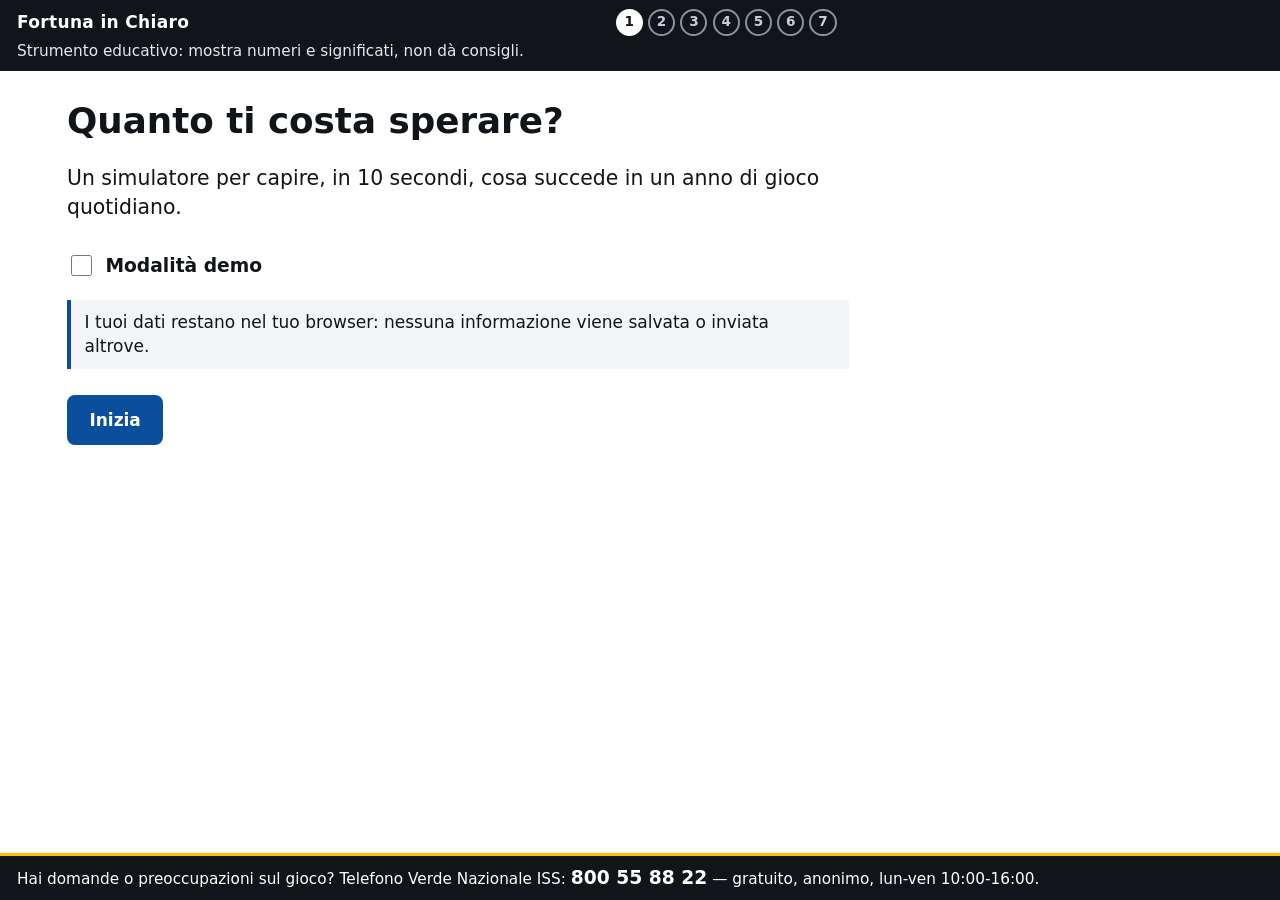
==== app/index.html @ 7811f3f0 "Stanza Esperienza: 7 schermate, simulazione animata, quiz, cruscotto; README e tracciabilita Co-Auth" ====
<!DOCTYPE html>
<html lang="it">
<head>
<meta charset="utf-8">
<meta name="viewport" content="width=device-width, initial-scale=1">
<title>Fortuna in Chiaro — Quanto ti costa sperare?</title>
<link rel="stylesheet" href="style.css">
</head>
<body>
<a class="skip" href="#main">Vai al contenuto</a>

<header class="bar bar-top" role="banner">
  <div class="brand">Fortuna in Chiaro</div>
  <ol class="steps" id="steps" aria-label="Avanzamento"></ol>
  <div class="bar-actions">
    <span class="demo-badge" id="demo-badge" hidden>Modalità demo</span>
    <button type="button" class="btn btn-ghost" id="btn-ricomincia-top" hidden>Ricomincia</button>
  </div>
  <p class="disclaimer">Strumento educativo: mostra numeri e significati, non dà consigli.</p>
</header>

<main id="main" tabindex="-1">

  <!-- 1. Benvenuto -->
  <section class="screen" data-screen="1" aria-labelledby="t1">
    <h1 id="t1">Quanto ti costa sperare?</h1>
    <p class="lead">Un simulatore per capire, in 10 secondi, cosa succede in un anno di gioco quotidiano.</p>
    <label class="toggle">
      <input type="checkbox" id="demo-toggle">
      <span>Modalità demo</span>
    </label>
    <p class="note" id="demo-info"></p>
    <p class="privacy">I tuoi dati restano nel tuo browser: nessuna informazione viene salvata o inviata altrove.</p>
    <div class="nav">
      <button type="button" class="btn btn-primary" id="btn-inizia">Inizia</button>
    </div>
  </section>

  <!-- 2. Quiz prima -->
  <section class="screen" data-screen="2" aria-labelledby="t2" hidden>
    <h1 id="t2">Prima di cominciare: tre domande</h1>
    <form id="quiz-prima" class="quiz" novalidate></form>
    <div class="nav">
      <button type="button" class="btn" data-nav="back">Indietro</button>
      <button type="button" class="btn btn-primary" id="avanti-2" disabled>Avanti</button>
    </div>
  </section>

  <!-- 3. La mia abitudine -->
  <section class="screen" data-screen="3" aria-labelledby="t3" hidden>
    <h1 id="t3">La mia abitudine</h1>
    <div class="layout-2">
      <div id="lista-giochi" class="giochi"></div>
      <aside class="riepilogo" aria-live="polite">
        <h2>La tua spesa</h2>
        <div id="riepilogo-spesa"></div>
      </aside>
    </div>
    <div class="nav">
      <button type="button" class="btn" data-nav="back">Indietro</button>
      <button type="button" class="btn btn-primary" id="avanti-3">Avanti</button>
    </div>
  </section>

  <!-- 4. Un anno in 10 secondi -->
  <section class="screen" data-screen="4" aria-labelledby="t4" hidden>
    <h1 id="t4">Un anno in 10 secondi</h1>
    <p class="note" id="seme-info"></p>
    <div class="layout-2 sim">
      <div class="sim-anim">
        <div class="progress" aria-hidden="true"><div class="progress-fill" id="sim-progress"></div></div>
        <p class="giorno" id="sim-giorno">Giorno 0 di 365</p>
        <div class="contatori" aria-live="off">
          <div class="cont"><span class="cont-l">Speso</span><span class="cont-v" id="c-speso">0 €</span></div>
          <div class="cont"><span class="cont-l">Vinto</span><span class="cont-v" id="c-vinto">0 €</span></div>
          <div class="cont cont-perso"><span class="cont-l">Perso</span><span class="cont-v" id="c-perso">0 €</span></div>
        </div>
        <div class="calendario" id="calendario" aria-hidden="true"></div>
        <p class="legenda"><span class="sw sw-spesa"></span> giorno di gioco <span class="sw sw-vinto"></span> vincita da 100 € in su</p>
        <ul class="vincite" id="vincite" aria-label="Vincite da 100 euro in su"></ul>
      </div>
      <aside class="atteso" aria-labelledby="t4b">
        <h2 id="t4b">Valore atteso esatto</h2>
        <p class="note">Calcolato dalla tabella premi, non dal caso.</p>
        <dl id="atteso-dl"></dl>
        <p id="atteso-media"></p>
      </aside>
    </div>
    <div class="finale" id="sim-finale" aria-live="polite"></div>
    <div class="nav">
      <button type="button" class="btn" data-nav="back">Indietro</button>
      <button type="button" class="btn" id="btn-rivedi">Rivedi</button>
      <button type="button" class="btn btn-primary" data-nav="next">Avanti</button>
    </div>
  </section>

  <!-- 5. Capire i numeri -->
  <section class="screen" data-screen="5" aria-labelledby="t5" hidden>
    <h1 id="t5">Capire i numeri</h1>
    <div class="schede">
      <article class="scheda" aria-labelledby="sa">
        <h2 id="sa">La probabilità, vista</h2>
        <p id="sa-testo"></p>
        <canvas id="griglia" width="300" height="300" aria-label="Griglia di 10.000 puntini"></canvas>
        <label class="slider">Ingrandisci: <strong id="sa-k">1</strong> <span id="sa-u">griglia</span>
          <input type="range" id="sa-range" min="1" value="1">
        </label>
        <p id="sa-esito" aria-live="polite"></p>
        <p class="fonte" id="sa-fonte"></p>
      </article>
      <article class="scheda" aria-labelledby="sb">
        <h2 id="sb">Perché 'in media' si perde</h2>
        <p id="sb-testo"></p>
        <fieldset class="scelte" id="sb-scelte"><legend>Numero di giocate</legend></fieldset>
        <dl id="sb-dl" aria-live="polite"></dl>
        <p class="fonte" id="sb-fonte"></p>
      </article>
      <article class="scheda" aria-labelledby="sc">
        <h2 id="sc">I ritardatari non esistono</h2>
        <p id="sc-testo"></p>
        <button type="button" class="btn" id="sc-lancia">Lancia 10.000 estrazioni</button>
        <dl id="sc-dl" aria-live="polite"></dl>
        <p class="fonte" id="sc-fonte"></p>
      </article>
    </div>
    <div class="nav">
      <button type="button" class="btn" data-nav="back">Indietro</button>
      <button type="button" class="btn btn-primary" data-nav="next">Avanti</button>
    </div>
  </section>

  <!-- 6. Quiz dopo + trasferimento -->
  <section class="screen" data-screen="6" aria-labelledby="t6" hidden>
    <h1 id="t6">Di nuovo le tre domande, più una</h1>
    <form id="quiz-dopo" class="quiz" novalidate></form>
    <div class="nav">
      <button type="button" class="btn" data-nav="back">Indietro</button>
      <button type="button" class="btn btn-primary" id="avanti-6" disabled>Avanti</button>
    </div>
  </section>

  <!-- 7. Cruscotto -->
  <section class="screen" data-screen="7" aria-labelledby="t7" hidden>
    <h1 id="t7">Il tuo cruscotto</h1>
    <div id="cruscotto"></div>
    <p class="privacy">I tuoi dati restano nel tuo browser: nessuna informazione viene salvata o inviata altrove.</p>
    <div class="nav">
      <button type="button" class="btn" data-nav="back">Indietro</button>
      <button type="button" class="btn btn-primary" id="btn-ricomincia">Ricomincia</button>
    </div>
  </section>

</main>

<footer class="bar bar-bottom" role="contentinfo">
  <p id="numero-verde">Hai domande o preoccupazioni sul gioco? Telefono Verde Nazionale ISS: <strong>800 55 88 22</strong> — gratuito, anonimo, lun-ven 10:00-16:00.</p>
</footer>

<script src="data/giochi.js"></script>
<script src="data/quiz.js"></script>
<script src="src/motore.js"></script>
<script src="src/ui.js"></script>
</body>
</html>
---- app/style.css ----
/* Fortuna in Chiaro — stile sobrio, alto contrasto, font di sistema, mobile-first. */
:root {
  --bg: #ffffff;
  --fg: #111418;
  --muted: #4a5260;
  --line: #c9ced6;
  --panel: #f3f5f8;
  --accent: #0b4f9c;      /* blu: azioni */
  --accent-fg: #ffffff;
  --spesa: #5b6573;       /* grigio: denaro speso */
  --vinto: #0a7a3f;       /* verde: vinto */
  --perso: #a3141c;       /* rosso: perso */
  --focus: #ffbf00;
  --radius: 8px;
  font-size: 17px;
}
* { box-sizing: border-box; }
html, body { margin: 0; }
body {
  font-family: system-ui, -apple-system, "Segoe UI", Roboto, "Helvetica Neue", Arial, sans-serif;
  color: var(--fg);
  background: var(--bg);
  line-height: 1.45;
  padding-bottom: 5.5rem; /* spazio per il footer fisso */
}
.skip { position: absolute; left: -999px; }
.skip:focus { left: 1rem; top: 1rem; background: var(--fg); color: var(--bg); padding: .5rem; z-index: 99; }
:focus-visible { outline: 3px solid var(--focus); outline-offset: 2px; }
[hidden] { display: none !important; }

/* Barre fisse (BR-08) */
.bar { background: var(--fg); color: #fff; padding: .5rem 1rem; }
.bar-top {
  position: sticky; top: 0; z-index: 10;
  display: grid; grid-template-columns: minmax(0, 1fr) auto; gap: .25rem .75rem; align-items: center;
}
.brand { font-weight: 700; letter-spacing: .02em; }
.steps { display: none; list-style: none; margin: 0; padding: 0; gap: .3rem; }
.steps li { width: 1.6rem; height: 1.6rem; border-radius: 50%; border: 2px solid #8a93a1; color: #c9ced6;
  display: grid; place-items: center; font-size: .8rem; font-weight: 700; }
.steps li.done { background: #8a93a1; color: var(--fg); }
.steps li.current { background: #fff; border-color: #fff; color: var(--fg); }
.bar-actions { display: flex; gap: .5rem; align-items: center; justify-self: end; }
.demo-badge { background: var(--focus); color: #000; font-weight: 700; font-size: .8rem; padding: .15rem .5rem; border-radius: 4px; }
.disclaimer { grid-column: 1 / -1; margin: 0; font-size: .9rem; color: #e6e9ee; }
.bar-bottom {
  position: fixed; left: 0; right: 0; bottom: 0; z-index: 10;
  font-size: .9rem; border-top: 3px solid var(--focus);
}
.bar-bottom p { margin: 0; }
.bar-bottom strong { font-size: 1.1rem; white-space: nowrap; }

/* Struttura */
main { max-width: 1180px; margin: 0 auto; padding: 1rem; outline: none; }
h1:focus { outline: none; }
h1 { font-size: 1.7rem; line-height: 1.2; margin: .75rem 0 .75rem; }
h2 { font-size: 1.2rem; margin: 0 0 .5rem; }
.lead { font-size: 1.2rem; max-width: 40em; }
.note { color: var(--muted); font-size: .92rem; }
.privacy { background: var(--panel); border-left: 4px solid var(--accent); padding: .6rem .8rem; max-width: 46em; }
.layout-2 { display: grid; gap: 1rem; grid-template-columns: minmax(0, 1fr); }
.layout-2 > *, .schede > *, .bar-top > * { min-width: 0; }
body { overflow-wrap: break-word; }
.nav { display: flex; flex-wrap: wrap; gap: .6rem; margin: 1.5rem 0 1rem; }

/* Pulsanti e input */
.btn {
  font: inherit; font-weight: 600; padding: .65rem 1.2rem; min-height: 44px;
  border: 2px solid var(--accent); border-radius: var(--radius); background: #fff; color: var(--accent); cursor: pointer;
}
.btn:hover { background: #e8f0fa; }
.btn-primary { background: var(--accent); color: var(--accent-fg); }
.btn-primary:hover { background: #083c77; }
.btn:disabled { border-color: var(--line); background: var(--panel); color: #8a93a1; cursor: not-allowed; }
.btn-ghost { border-color: #fff; background: transparent; color: #fff; padding: .35rem .8rem; min-height: 36px; }
.btn-ghost:hover { background: #2a2f37; }
input[type="number"], select {
  font: inherit; padding: .4rem .5rem; border: 2px solid var(--muted); border-radius: 6px; background: #fff; color: var(--fg);
  min-height: 40px;
}
input[type="number"] { width: 5.5rem; }
input[type="checkbox"], input[type="radio"] { width: 1.25rem; height: 1.25rem; accent-color: var(--accent); }
.toggle { display: inline-flex; gap: .6rem; align-items: center; font-weight: 600; font-size: 1.1rem; margin-top: .5rem; cursor: pointer; }

/* Quiz */
.quiz { display: grid; gap: 1rem; }
.domanda { border: 2px solid var(--line); border-radius: var(--radius); padding: .8rem 1rem; margin: 0; }
.domanda legend { font-weight: 700; padding: 0 .3rem; font-size: 1.05rem; }
.opzione { display: flex; gap: .6rem; align-items: center; padding: .45rem .3rem; cursor: pointer; border-radius: 6px; }
.opzione:hover { background: var(--panel); }
.spiegazione { margin: .5rem 0 0; padding: .5rem .7rem; background: var(--panel); border-radius: 6px; }
.spiegazione.ok { border-left: 4px solid var(--vinto); }
.spiegazione.ko { border-left: 4px solid var(--perso); }
.tag { display: inline-block; font-size: .78rem; font-weight: 700; padding: .05rem .4rem; border-radius: 4px; background: var(--panel); border: 1px solid var(--line); color: var(--muted); }

/* Abitudine */
.giochi { display: grid; gap: .8rem; }
.gioco { border: 2px solid var(--line); border-radius: var(--radius); padding: .8rem 1rem; }
.gioco.sel { border-color: var(--accent); }
.gioco-head { display: flex; gap: .6rem; align-items: center; font-weight: 700; font-size: 1.05rem; cursor: pointer; }
.gioco-dati { margin: .4rem 0; padding: 0; list-style: none; display: flex; flex-wrap: wrap; gap: .3rem 1.2rem; font-size: .95rem; }
.gioco-input { display: flex; flex-wrap: wrap; gap: .6rem; align-items: center; margin-top: .4rem; }
.fonte { font-size: .82rem; color: var(--muted); margin: .4rem 0 0; }
.riepilogo, .atteso { background: var(--panel); border-radius: var(--radius); padding: 1rem; align-self: start; }
.riepilogo dl, .atteso dl, .scheda dl { margin: 0; display: grid; grid-template-columns: auto auto; gap: .35rem 1rem; }
dt { color: var(--muted); }
dd { margin: 0; font-weight: 700; text-align: right; font-variant-numeric: tabular-nums; }
.big { font-size: 1.6rem; }
.avviso { font-weight: 600; color: var(--perso); }

/* Simulazione */
.progress { height: 10px; background: var(--panel); border-radius: 5px; overflow: hidden; border: 1px solid var(--line); }
.progress-fill { height: 100%; width: 0; background: var(--accent); }
.giorno { font-weight: 700; margin: .4rem 0; font-variant-numeric: tabular-nums; }
.contatori { display: grid; grid-template-columns: repeat(3, 1fr); gap: .5rem; }
.cont { background: var(--panel); border-radius: var(--radius); padding: .6rem; text-align: center; border-top: 5px solid var(--spesa); }
.cont:nth-child(2) { border-top-color: var(--vinto); }
.cont-perso { border-top-color: var(--perso); }
.cont-l { display: block; font-size: .9rem; color: var(--muted); font-weight: 600; }
.cont-v { display: block; font-size: 1.5rem; font-weight: 800; font-variant-numeric: tabular-nums; }
.calendario { display: grid; grid-template-rows: repeat(7, auto); grid-auto-flow: column; grid-auto-columns: 1fr; gap: 2px; margin-top: .8rem; }
.calendario span { aspect-ratio: 1; background: #e6e9ee; border-radius: 2px; }
.calendario span.g { background: var(--spesa); }
.calendario span.w { background: var(--vinto); }
.legenda { font-size: .85rem; color: var(--muted); display: flex; gap: .4rem; align-items: center; flex-wrap: wrap; }
.sw { display: inline-block; width: .9rem; height: .9rem; border-radius: 2px; }
.sw-spesa { background: var(--spesa); } .sw-vinto { background: var(--vinto); margin-left: .6rem; }
.vincite { list-style: none; padding: 0; margin: .3rem 0 0; font-size: .9rem; max-height: 7.5rem; overflow: auto; }
.vincite li { padding: .1rem 0; }
.finale { font-size: 1.15rem; margin-top: 1rem; }
.finale p { margin: .4rem 0; }
.finale strong { font-size: 1.25rem; }

/* Schede */
.schede { display: grid; gap: 1rem; }
.scheda { border: 2px solid var(--line); border-radius: var(--radius); padding: 1rem; display: flex; flex-direction: column; gap: .5rem; }
.scheda p { margin: 0; }
#griglia { width: 100%; max-width: 300px; height: auto; border: 1px solid var(--line); align-self: center; image-rendering: pixelated; }
.slider { display: block; }
.slider input { display: block; width: 100%; margin-top: .3rem; }
.scelte { border: 0; padding: 0; margin: 0; display: flex; flex-wrap: wrap; gap: .4rem; }
.scelte legend { font-weight: 600; margin-bottom: .3rem; }
.scelte label { display: inline-flex; gap: .3rem; align-items: center; border: 2px solid var(--line); border-radius: 6px; padding: .3rem .6rem; cursor: pointer; }
.scheda .fonte { margin-top: auto; padding-top: .4rem; border-top: 1px solid var(--line); }

/* Cruscotto: leggibile da proiettore */
.cr-quiz { display: grid; grid-template-columns: 1fr 1fr; gap: 1rem; text-align: center; }
.cr-box { background: var(--panel); border-radius: var(--radius); padding: 1rem; }
.cr-l { display: block; font-size: 1.2rem; color: var(--muted); font-weight: 700; text-transform: uppercase; letter-spacing: .05em; }
.cr-v { display: block; font-size: 3.6rem; font-weight: 800; line-height: 1.1; font-variant-numeric: tabular-nums; }
.cr-dopo { border: 3px solid var(--accent); }
.cr-delta { font-size: 1.5rem; font-weight: 700; text-align: center; margin: 1rem 0; }
.cr-trasf { font-size: 1.3rem; text-align: center; }
.cr-num { display: grid; gap: 1rem; margin-top: 1rem; }
.cr-num .cr-v { font-size: 2.4rem; }
.cr-num .cr-box { text-align: center; }
.cr-num .cr-perso { border-top: 6px solid var(--perso); }

@media (min-width: 760px) {
  .steps { display: flex; }
  .bar-top { grid-template-columns: auto 1fr auto; }
  .steps { justify-self: center; }
  h1 { font-size: 2.1rem; }
  .layout-2 { grid-template-columns: minmax(0, 1.6fr) minmax(0, 1fr); }
  .schede { grid-template-columns: repeat(3, minmax(0, 1fr)); }
  .cont-v { font-size: 2.1rem; }
  .cr-num { grid-template-columns: repeat(3, 1fr); }
  .cr-v { font-size: 5rem; }
}
@media (prefers-reduced-motion: reduce) {
  * { scroll-behavior: auto !important; }
}
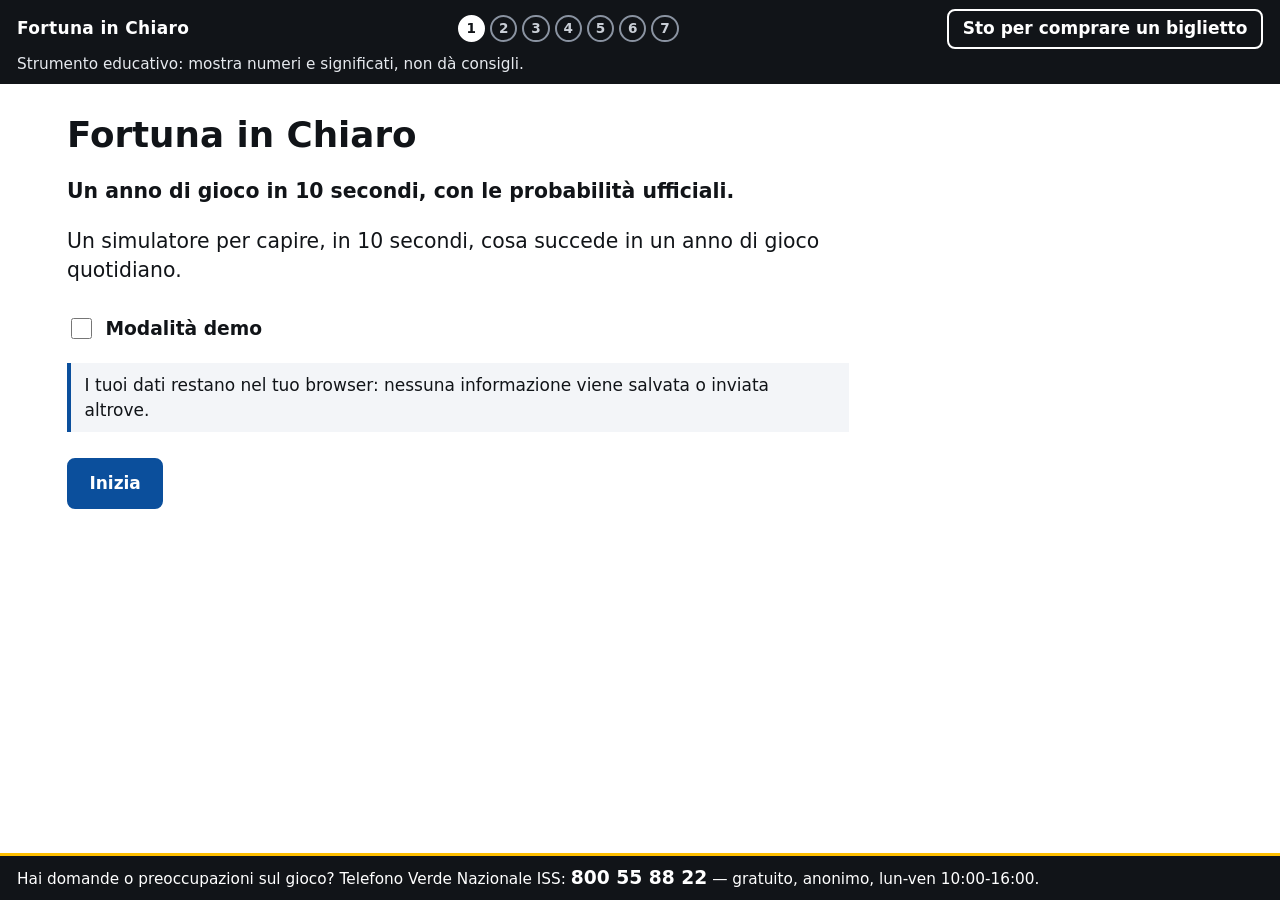
==== commit a3a7efa0: "Checkpoint 14:30: Lotto tolto, Pausa e Conto attivo, nome Fortuna in Chiaro Decisioni dell'utente re" ====
--- a/app/index.html
+++ b/app/index.html
@@ -3,7 +3,7 @@
 <head>
 <meta charset="utf-8">
 <meta name="viewport" content="width=device-width, initial-scale=1">
-<title>Fortuna in Chiaro — Quanto ti costa sperare?</title>
+<title>Fortuna in Chiaro</title>
 <link rel="stylesheet" href="style.css">
 </head>
 <body>
@@ -14,6 +14,7 @@
   <ol class="steps" id="steps" aria-label="Avanzamento"></ol>
   <div class="bar-actions">
     <span class="demo-badge" id="demo-badge" hidden>Modalità demo</span>
+    <button type="button" class="btn btn-ghost" id="btn-pausa" hidden>Sto per comprare un biglietto</button>
     <button type="button" class="btn btn-ghost" id="btn-ricomincia-top" hidden>Ricomincia</button>
   </div>
   <p class="disclaimer">Strumento educativo: mostra numeri e significati, non dà consigli.</p>
@@ -23,7 +24,8 @@
 
   <!-- 1. Benvenuto -->
   <section class="screen" data-screen="1" aria-labelledby="t1">
-    <h1 id="t1">Quanto ti costa sperare?</h1>
+    <h1 id="t1">Fortuna in Chiaro</h1>
+    <p class="lead"><strong>Un anno di gioco in 10 secondi, con le probabilità ufficiali.</strong></p>
     <p class="lead">Un simulatore per capire, in 10 secondi, cosa succede in un anno di gioco quotidiano.</p>
     <label class="toggle">
       <input type="checkbox" id="demo-toggle">
@@ -54,8 +56,14 @@
       <aside class="riepilogo" aria-live="polite">
         <h2>La tua spesa</h2>
         <div id="riepilogo-spesa"></div>
+        <div class="soglia">
+          <label for="soglia">La tua soglia di spesa mensile (facoltativa)</label>
+          <div class="soglia-input"><input type="number" id="soglia" min="0" step="1" inputmode="numeric" placeholder="es. 100"> <span>€ al mese</span></div>
+          <p class="note">La scegli tu. Serve solo a confrontarla con la spesa qui sopra; non viene salvata.</p>
+        </div>
       </aside>
     </div>
+    <div class="parlarne" id="parlarne-3" aria-live="polite" hidden></div>
     <div class="nav">
       <button type="button" class="btn" data-nav="back">Indietro</button>
       <button type="button" class="btn btn-primary" id="avanti-3">Avanti</button>
@@ -66,6 +74,7 @@
   <section class="screen" data-screen="4" aria-labelledby="t4" hidden>
     <h1 id="t4">Un anno in 10 secondi</h1>
     <p class="note" id="seme-info"></p>
+    <div id="vista-mia">
     <div class="layout-2 sim">
       <div class="sim-anim">
         <div class="progress" aria-hidden="true"><div class="progress-fill" id="sim-progress"></div></div>
@@ -75,6 +84,8 @@
           <div class="cont"><span class="cont-l">Vinto</span><span class="cont-v" id="c-vinto">0 €</span></div>
           <div class="cont cont-perso"><span class="cont-l">Perso</span><span class="cont-v" id="c-perso">0 €</span></div>
         </div>
+        <div class="toast-zona"><div class="toast" id="toast" aria-live="polite" hidden></div></div>
+        <p class="conto-vincite" id="conto-vincite"></p>
         <div class="calendario" id="calendario" aria-hidden="true"></div>
         <p class="legenda"><span class="sw sw-spesa"></span> giorno di gioco <span class="sw sw-vinto"></span> vincita da 100 € in su</p>
         <ul class="vincite" id="vincite" aria-label="Vincite da 100 euro in su"></ul>
@@ -84,12 +95,16 @@
         <p class="note">Calcolato dalla tabella premi, non dal caso.</p>
         <dl id="atteso-dl"></dl>
         <p id="atteso-media"></p>
+        <div class="stadi-box" id="stadi-anno"></div>
       </aside>
     </div>
     <div class="finale" id="sim-finale" aria-live="polite"></div>
+    </div>
+    <div class="banco" id="vista-banco" aria-live="polite" hidden></div>
     <div class="nav">
       <button type="button" class="btn" data-nav="back">Indietro</button>
       <button type="button" class="btn" id="btn-rivedi">Rivedi</button>
+      <button type="button" class="btn" id="btn-banco" disabled>Dalla parte del banco</button>
       <button type="button" class="btn btn-primary" data-nav="next">Avanti</button>
     </div>
   </section>
@@ -101,6 +116,7 @@
       <article class="scheda" aria-labelledby="sa">
         <h2 id="sa">La probabilità, vista</h2>
         <p id="sa-testo"></p>
+        <div class="stadi-box" id="sa-stadi"></div>
         <canvas id="griglia" width="300" height="300" aria-label="Griglia di 10.000 puntini"></canvas>
         <label class="slider">Ingrandisci: <strong id="sa-k">1</strong> <span id="sa-u">griglia</span>
           <input type="range" id="sa-range" min="1" value="1">
@@ -143,6 +159,7 @@
   <section class="screen" data-screen="7" aria-labelledby="t7" hidden>
     <h1 id="t7">Il tuo cruscotto</h1>
     <div id="cruscotto"></div>
+    <div class="parlarne" id="parlarne-7" hidden></div>
     <p class="privacy">I tuoi dati restano nel tuo browser: nessuna informazione viene salvata o inviata altrove.</p>
     <div class="nav">
       <button type="button" class="btn" data-nav="back">Indietro</button>
@@ -151,6 +168,16 @@
   </section>
 
 </main>
+
+<div class="pausa" id="pausa" role="dialog" aria-modal="true" aria-labelledby="pausa-t" hidden>
+  <div class="pausa-box">
+    <h2 id="pausa-t">Pausa e Conto: i numeri di questo biglietto</h2>
+    <label>Biglietto <select id="pausa-gioco"></select></label>
+    <dl id="pausa-dl"></dl>
+    <p class="pausa-timer" id="pausa-timer" aria-live="polite"></p>
+    <button type="button" class="btn btn-primary" id="pausa-chiudi">Chiudi</button>
+  </div>
+</div>
 
 <footer class="bar bar-bottom" role="contentinfo">
   <p id="numero-verde">Hai domande o preoccupazioni sul gioco? Telefono Verde Nazionale ISS: <strong>800 55 88 22</strong> — gratuito, anonimo, lun-ven 10:00-16:00.</p>
--- a/app/style.css
+++ b/app/style.css
@@ -156,7 +156,63 @@
 .cr-num .cr-box { text-align: center; }
 .cr-num .cr-perso { border-top: 6px solid var(--perso); }
 
+/* CR1: soglia e pannello "Vuoi parlarne con qualcuno?" */
+.soglia { margin-top: 1rem; padding-top: .8rem; border-top: 1px solid var(--line); }
+.soglia label { font-weight: 700; display: block; }
+.soglia-input { display: flex; gap: .4rem; align-items: center; margin-top: .3rem; }
+.soglia .note { margin: .3rem 0 0; }
+.parlarne { margin-top: 1rem; border: 3px solid var(--accent); border-radius: var(--radius); padding: 1rem 1.2rem; background: #f4f8fd; max-width: 46em; }
+.parlarne p { margin: .5rem 0; }
+.parlarne a.btn { display: inline-flex; align-items: center; text-decoration: none; }
+.parlarne .azioni { display: flex; flex-wrap: wrap; gap: .5rem; }
+.msg { margin: .5rem 0; padding: .6rem .8rem; background: #fff; border-left: 4px solid var(--line); font-style: italic; }
+
+/* L1: toast delle vincite e riepilogo per classe */
+.toast-zona { min-height: 4.2rem; margin-top: .6rem; }
+.toast { display: inline-flex; flex-direction: column; gap: .1rem; padding: .55rem 1rem; border-radius: var(--radius);
+  background: var(--vinto); color: #fff; box-shadow: 0 4px 14px rgba(0,0,0,.18); transition: background .3s ease; }
+.toast strong { font-size: 1.35rem; letter-spacing: .02em; }
+.toast span { font-size: 1.05rem; font-weight: 600; }
+.toast.t-saldo strong { text-decoration: line-through; opacity: .75; font-size: 1.05rem; }
+.toast.t-rimborso { background: var(--spesa); }
+.toast.t-piccole { background: #6b5a1e; }
+.toast.t-reali { background: var(--vinto); }
+.conto-vincite { font-size: .95rem; font-weight: 600; margin: .2rem 0 0; font-variant-numeric: tabular-nums; }
+.classi { margin-top: 1rem; border-top: 2px solid var(--line); padding-top: .8rem; font-size: 1rem; }
+.barra-classi { display: flex; height: 22px; border-radius: 4px; overflow: hidden; border: 1px solid var(--line); margin: .4rem 0; }
+.c-rimborso { background: var(--spesa); } .c-piccole { background: #b89a3a; } .c-reali { background: var(--vinto); }
+.lista-classi { list-style: none; padding: 0; margin: .3rem 0; }
+.lista-classi li { margin: .25rem 0; }
+.lista-classi .sw { vertical-align: middle; }
+.finale .classi strong { font-size: 1.1rem; }
+
+/* L3: stadi */
+.stadi-box h3 { font-size: 1.05rem; margin: 1rem 0 .3rem; }
+.stadi-box p { margin: .3rem 0; }
+.stadi { display: grid; grid-template-columns: repeat(auto-fill, minmax(11px, 1fr)); gap: 2px; margin: .4rem 0; max-width: 380px; }
+.stadi i { aspect-ratio: 1; background: #b9c0cb; border-radius: 2px; }
+.stadi i.win { background: var(--perso); outline: 2px solid var(--fg); }
+
+/* L2: Dalla parte del banco */
+.banco { margin-top: 1rem; }
+.banco-grid { display: grid; gap: 1rem; grid-template-columns: minmax(0, 1fr); }
+.banco dl { margin: 0; display: grid; grid-template-columns: auto auto; gap: .35rem 1rem; align-self: start; background: var(--panel); padding: 1rem; border-radius: var(--radius); }
+.folla { display: grid; grid-template-columns: repeat(10, 1fr); gap: 3px; max-width: 320px; }
+.folla i { aspect-ratio: 1; background: var(--perso); opacity: .8; border-radius: 3px; }
+.folla i.attivo { background: var(--vinto); opacity: 1; }
+.italia { margin-top: 1rem; border-left: 6px solid var(--perso); background: var(--panel); padding: .8rem 1rem; border-radius: var(--radius); }
+.italia h3 { margin: 0 0 .3rem; }
+.italia p { margin: .3rem 0; font-size: 1.1rem; }
+.italia .fonte { font-size: .82rem; }
+
+/* BR-17: Pausa e Conto */
+.pausa { position: fixed; inset: 0; z-index: 50; background: rgba(17,20,24,.6); display: grid; place-items: center; padding: 1rem; }
+.pausa-box { background: #fff; border-radius: var(--radius); padding: 1.2rem 1.4rem; max-width: 34rem; width: 100%; display: grid; gap: .7rem; }
+.pausa-box dl { margin: 0; display: grid; grid-template-columns: auto auto; gap: .35rem 1rem; }
+.pausa-timer { font-size: 1.2rem; font-weight: 600; margin: 0; }
+
 @media (min-width: 760px) {
+  .banco-grid { grid-template-columns: minmax(0, 1fr) minmax(0, 1.3fr); }
   .steps { display: flex; }
   .bar-top { grid-template-columns: auto 1fr auto; }
   .steps { justify-self: center; }
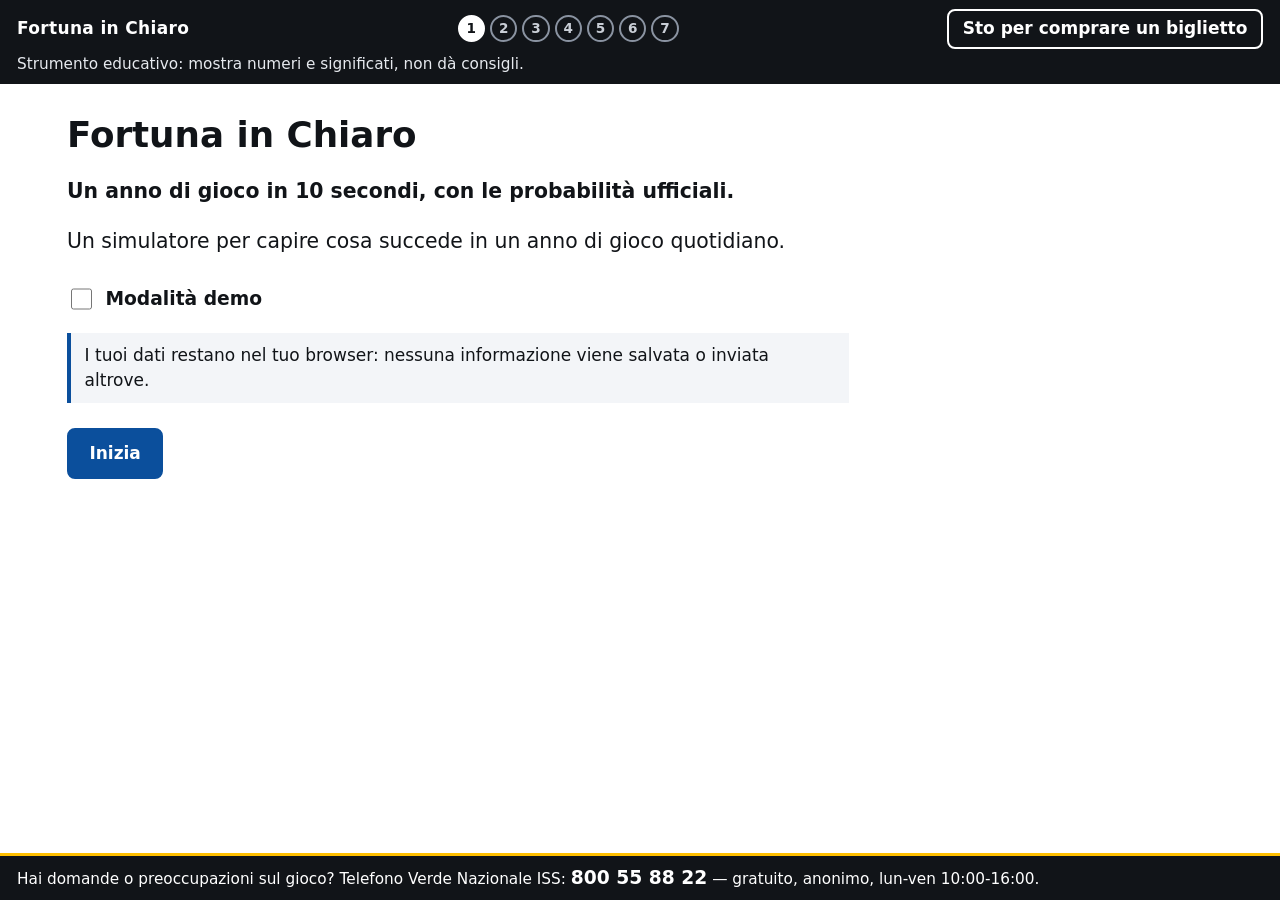
==== commit 7e724da1: "App v3: Lotto tolto, Pausa e Conto attiva di default, titolo Fortuna in Chiaro; 40 test verdi Co-Aut" ====
--- a/app/index.html
+++ b/app/index.html
@@ -26,7 +26,7 @@
   <section class="screen" data-screen="1" aria-labelledby="t1">
     <h1 id="t1">Fortuna in Chiaro</h1>
     <p class="lead"><strong>Un anno di gioco in 10 secondi, con le probabilità ufficiali.</strong></p>
-    <p class="lead">Un simulatore per capire, in 10 secondi, cosa succede in un anno di gioco quotidiano.</p>
+    <p class="lead">Un simulatore per capire cosa succede in un anno di gioco quotidiano.</p>
     <label class="toggle">
       <input type="checkbox" id="demo-toggle">
       <span>Modalità demo</span>
